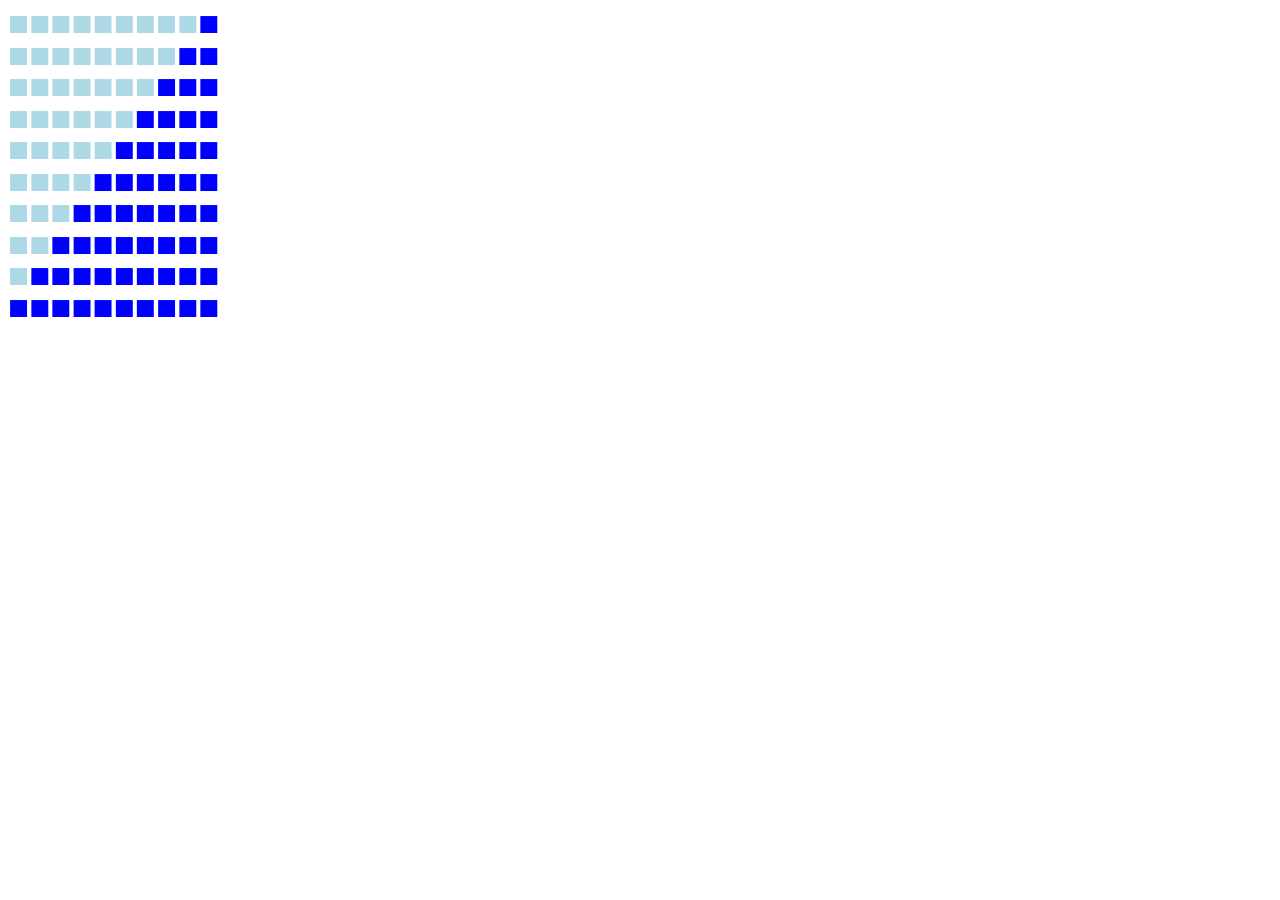
==== 09.11.html @ c838cdb6 "Add files via upload" ====
<!DOCTYPE html>
<html>
<head>
    <title>Кубики</title>
    <style>
        /* Просто делаем символы большими, чтобы выглядели как кубики */
        body {
            font-size: 35px;
            line-height: 0.9;
        }
    </style>
</head>
<body>

    <script>
        for (var i = 1; i <= 10; i++) {
            for (var j = 1; j <= 10; j++) {
                
                // Проверка для лесенки
                if (i + j <= 10	) {
                    // Голубой кубик
                    document.write('<span style="color: lightblue;">■</span>');
                } else {
                    // Синий кубик
                    document.write('<span style="color: blue;">■</span>');
                }
                
            }
            // Перенос строки в конце ряда
            document.write('<br>');
        }
    </script>

</body>
</html>
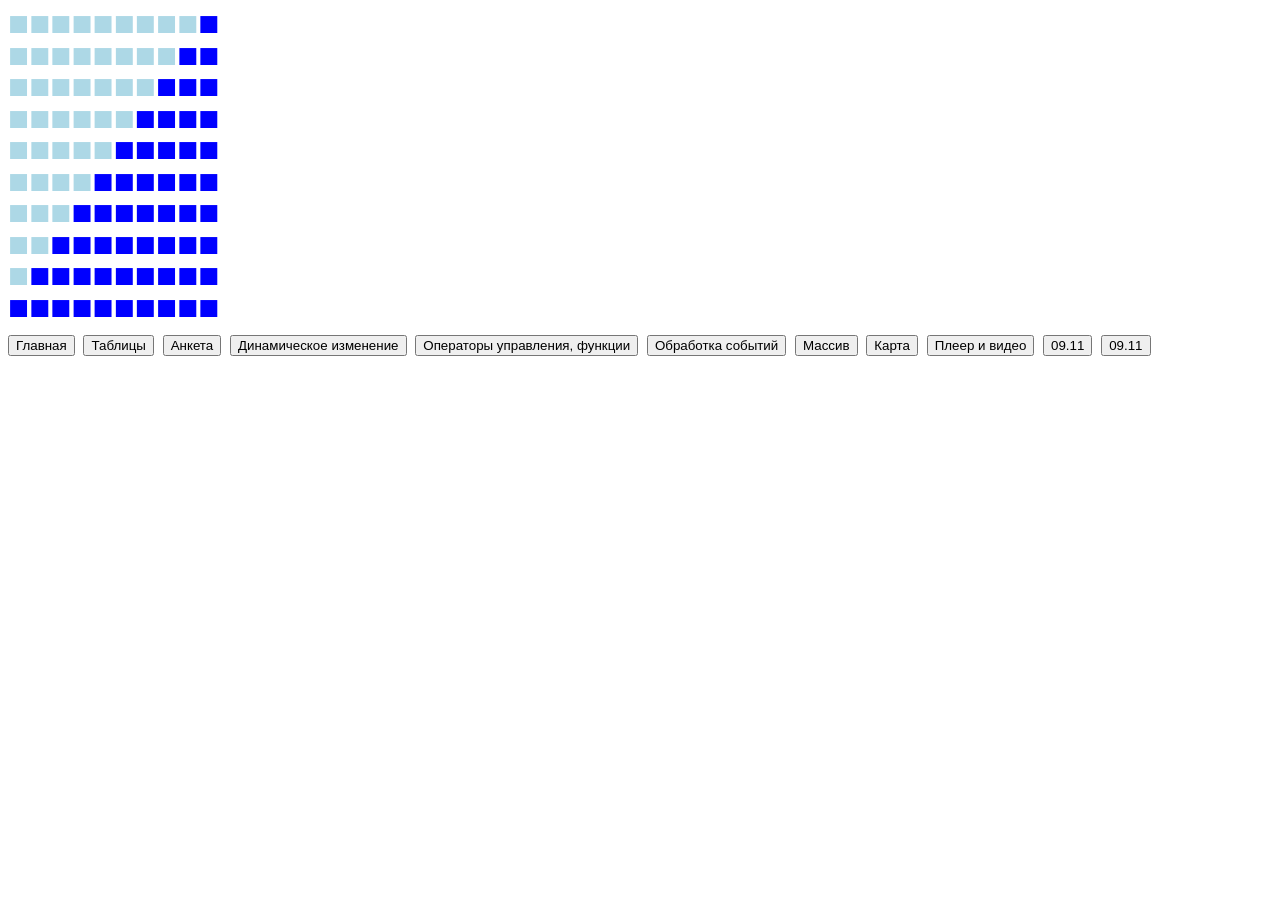
==== commit ef28bed6: "Update 09.11.html" ====
--- a/09.11.html
+++ b/09.11.html
@@ -30,6 +30,6 @@
             document.write('<br>');
         }
     </script>
-
+<div id="menu"><script language="JavaScript" src="menu.js" type="text/javascript"></script></div><br>
 </body>
 </html>
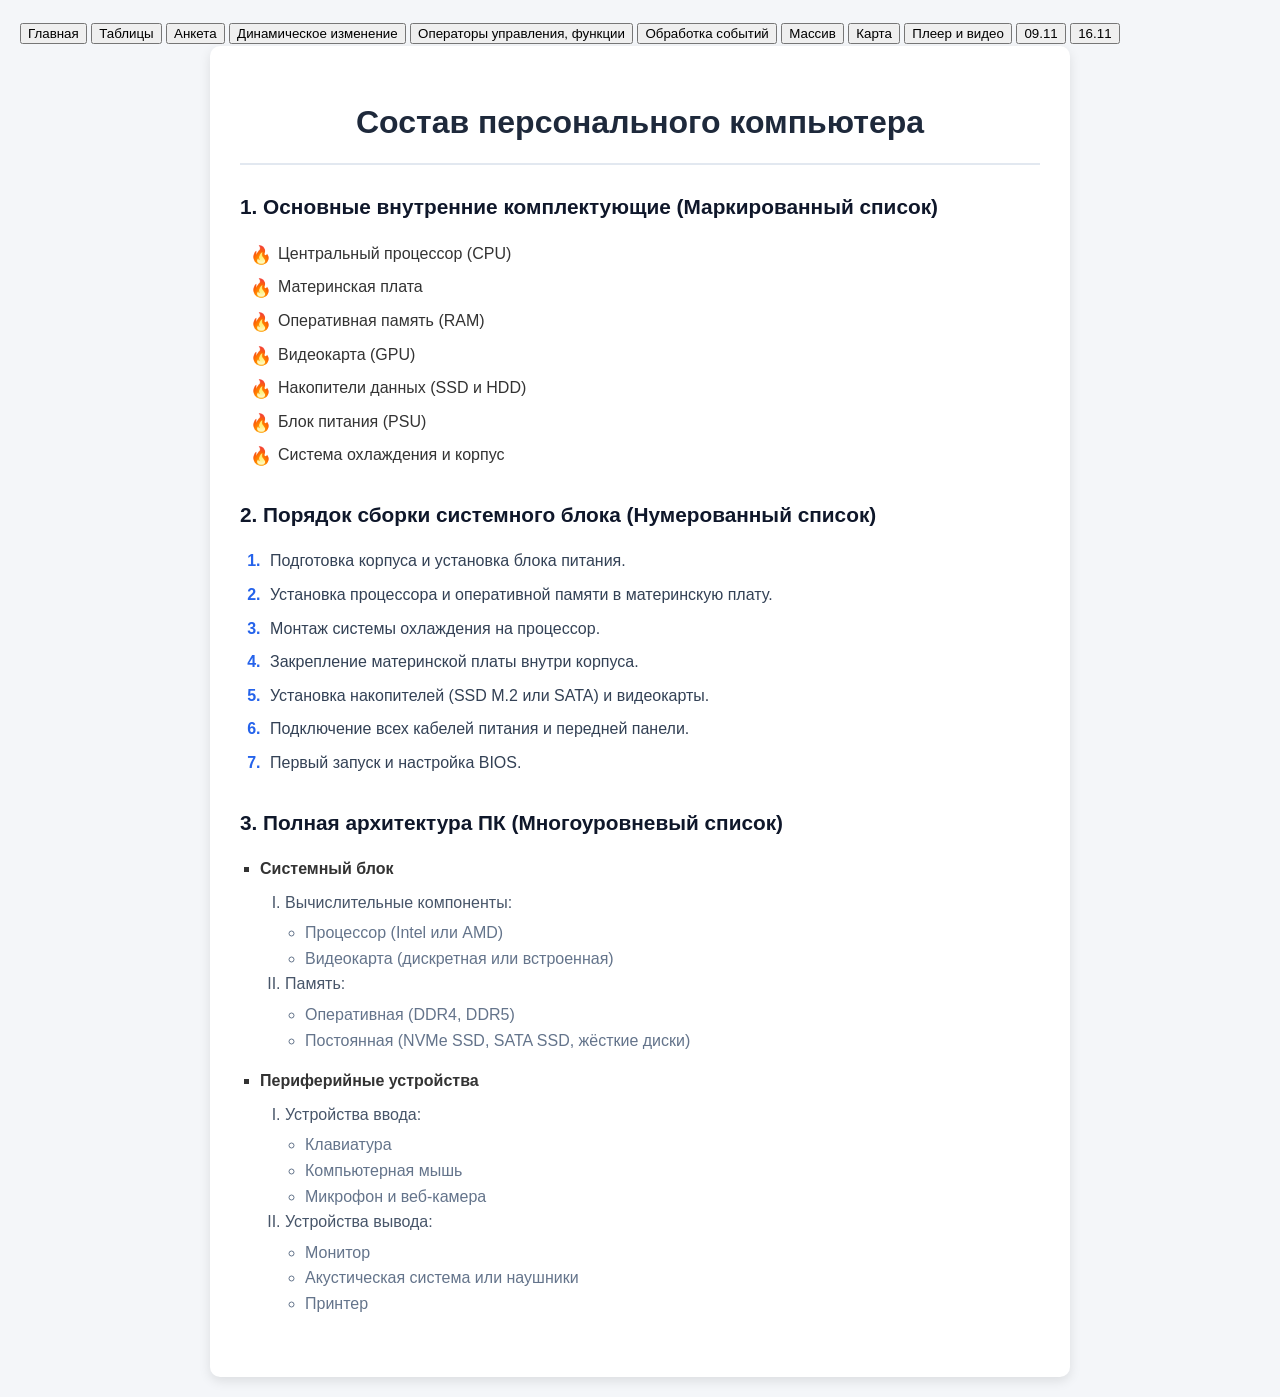
==== commit 18bb3ea3: "Update 09.11.html" ====
--- a/09.11.html
+++ b/09.11.html
@@ -1,35 +1,85 @@
+
 <!DOCTYPE html>
-<html>
+<html lang="ru">
 <head>
-    <title>Кубики</title>
-    <style>
-        /* Просто делаем символы большими, чтобы выглядели как кубики */
-        body {
-            font-size: 35px;
-            line-height: 0.9;
-        }
-    </style>
+    <meta charset="UTF-8">
+    <meta name="viewport" content="width=device-width, initial-scale=1.0">
+    <title>Состав персонального компьютера</title>
+    <link rel="stylesheet" href="16.11.css">
 </head>
 <body>
 
-    <script>
-        for (var i = 1; i <= 10; i++) {
-            for (var j = 1; j <= 10; j++) {
-                
-                // Проверка для лесенки
-                if (i + j <= 10	) {
-                    // Голубой кубик
-                    document.write('<span style="color: lightblue;">■</span>');
-                } else {
-                    // Синий кубик
-                    document.write('<span style="color: blue;">■</span>');
-                }
-                
-            }
-            // Перенос строки в конце ряда
-            document.write('<br>');
-        }
-    </script>
-<div id="menu"><script language="JavaScript" src="menu.js" type="text/javascript"></script></div><br>
+    <div id="menu"><script language="JavaScript" src="menu.js" type="text/javascript"></script></div>
+
+    <div class="container">
+        <h1>Состав персонального компьютера</h1>
+
+        <section class="list-block">
+            <h2>1. Основные внутренние комплектующие (Маркированный список)</h2>
+            <ul class="fire-list">
+                <li>Центральный процессор (CPU)</li>
+                <li>Материнская плата</li>
+                <li>Оперативная память (RAM)</li>
+                <li>Видеокарта (GPU)</li>
+                <li>Накопители данных (SSD и HDD)</li>
+                <li>Блок питания (PSU)</li>
+                <li>Система охлаждения и корпус</li>
+            </ul>
+        </section>
+
+        <section class="list-block">
+            <h2>2. Порядок сборки системного блока (Нумерованный список)</h2>
+            <ol class="numbered-list">
+                <li>Подготовка корпуса и установка блока питания.</li>
+                <li>Установка процессора и оперативной памяти в материнскую плату.</li>
+                <li>Монтаж системы охлаждения на процессор.</li>
+                <li>Закрепление материнской платы внутри корпуса.</li>
+                <li>Установка накопителей (SSD M.2 или SATA) и видеокарты.</li>
+                <li>Подключение всех кабелей питания и передней панели.</li>
+                <li>Первый запуск и настройка BIOS.</li>
+            </ol>
+        </section>
+
+        <section class="list-block">
+            <h2>3. Полная архитектура ПК (Многоуровневый список)</h2>
+            <ul class="multilevel-list">
+                <li><strong>Системный блок</strong>
+                    <ol>
+                        <li>Вычислительные компоненты:
+                            <ul>
+                                <li>Процессор (Intel или AMD)</li>
+                                <li>Видеокарта (дискретная или встроенная)</li>
+                            </ul>
+                        </li>
+                        <li>Память:
+                            <ul>
+                                <li>Оперативная (DDR4, DDR5)</li>
+                                <li>Постоянная (NVMe SSD, SATA SSD, жёсткие диски)</li>
+                            </ul>
+                        </li>
+                    </ol>
+                </li>
+                <li><strong>Периферийные устройства</strong>
+                    <ol>
+                        <li>Устройства ввода:
+                            <ul>
+                                <li>Клавиатура</li>
+                                <li>Компьютерная мышь</li>
+                                <li>Микрофон и веб-камера</li>
+                            </ul>
+                        </li>
+                        <li>Устройства вывода:
+                            <ul>
+                                <li>Монитор</li>
+                                <li>Акустическая система или наушники</li>
+                                <li>Принтер</li>
+                            </ul>
+                        </li>
+                    </ol>
+                </li>
+            </ul>
+        </section>
+    </div>
+
 </body>
 </html>
--- a/16.11.css
+++ b/16.11.css
@@ -0,0 +1,98 @@
+/* Общие стили страницы */
+body {
+    font-family: 'Segoe UI', Tahoma, Geneva, Verdana, sans-serif;
+    background-color: #f4f6f9;
+    color: #333;
+    line-height: 1.6;
+    margin: 0;
+    padding: 20px;
+}
+
+.container {
+    max-width: 800px;
+    margin: 0 auto;
+    background: #ffffff;
+    padding: 30px;
+    border-radius: 10px;
+    box-shadow: 0 4px 12px rgba(0, 0, 0, 0.1);
+}
+
+h1 {
+    text-align: center;
+    color: #1e293b;
+    border-bottom: 2px solid #e2e8f0;
+    padding-bottom: 15px;
+}
+
+h2 {
+    color: #0f172a;
+    margin-top: 25px;
+    font-size: 1.3em;
+}
+
+.list-block {
+    margin-bottom: 30px;
+}
+
+/* 1. Маркированный список с символом огня (&#128293; = \1F525) */
+ul.fire-list {
+    list-style: none;
+    padding-left: 10px;
+}
+
+ul.fire-list li {
+    position: relative;
+    padding-left: 28px;
+    margin-bottom: 8px;
+}
+
+ul.fire-list li::before {
+    content: "\1F525"; /* Символ огня */
+    position: absolute;
+    left: 0;
+    top: 0;
+    font-size: 1.1em;
+}
+
+/* 2. Нумерованный список */
+ol.numbered-list {
+    padding-left: 25px;
+    color: #334155;
+}
+
+ol.numbered-list li {
+    margin-bottom: 8px;
+    padding-left: 5px;
+}
+
+ol.numbered-list li::marker {
+    color: #2563eb;
+    font-weight: bold;
+}
+
+/* 3. Многоуровневый список */
+ul.multilevel-list {
+    list-style-type: square;
+    padding-left: 20px;
+}
+
+ul.multilevel-list > li {
+    margin-bottom: 15px;
+}
+
+/* Вложенный нумерованный уровень */
+ul.multilevel-list ol {
+    list-style-type: upper-roman;
+    margin-top: 8px;
+    margin-bottom: 8px;
+    padding-left: 25px;
+    color: #475569;
+}
+
+/* Третий вложенный маркированный уровень */
+ul.multilevel-list ol ul {
+    list-style-type: circle;
+    margin-top: 5px;
+    padding-left: 20px;
+    color: #64748b;
+}
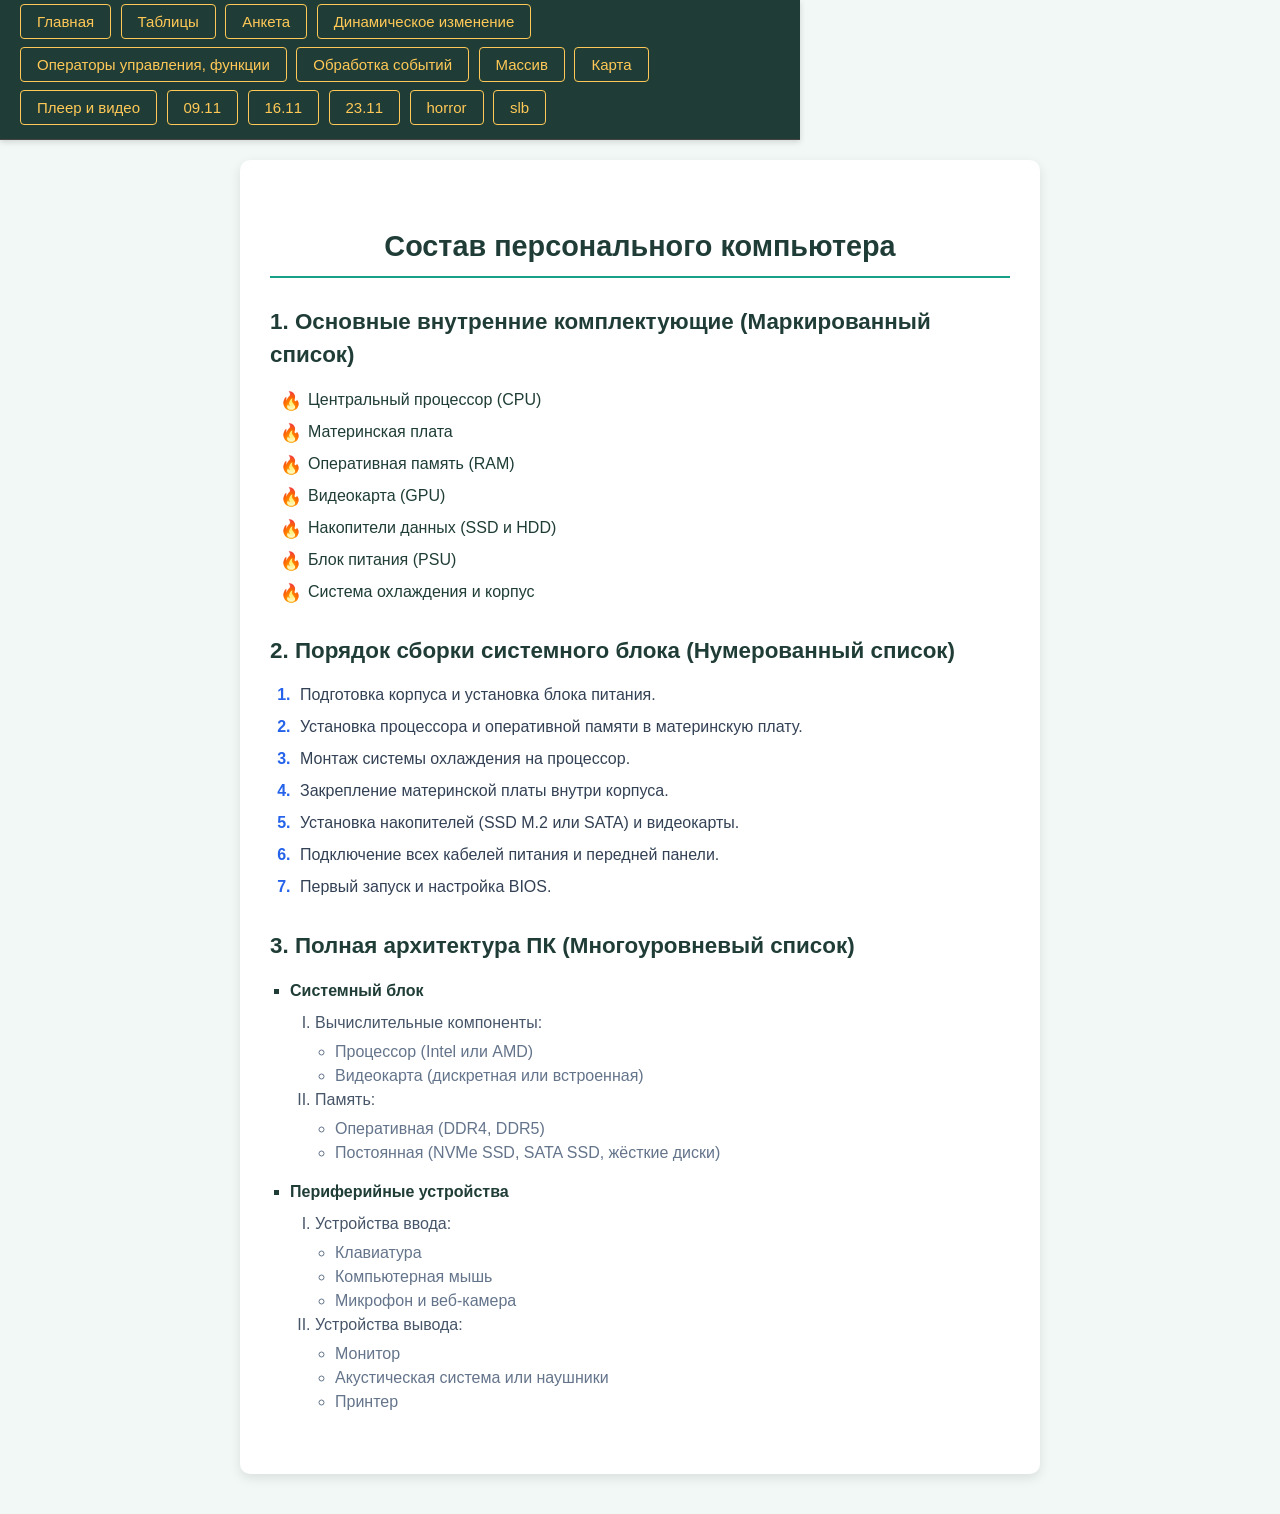
==== commit b718ab48: "Update 09.11.html" ====
--- a/09.11.html
+++ b/09.11.html
@@ -9,6 +9,9 @@
 </head>
 <body>
 
+   <link href="style.css" rel="stylesheet">
+</head>
+<body>
     <div id="menu"><script language="JavaScript" src="menu.js" type="text/javascript"></script></div>
 
     <div class="container">
--- a/16.11.css
+++ b/16.11.css
@@ -6,6 +6,12 @@
     line-height: 1.6;
     margin: 0;
     padding: 20px;
+}
+
+/* Блок меню */
+#menu {
+    max-width: 800px;
+    margin: 0 auto 20px auto;
 }
 
 .container {
@@ -34,7 +40,7 @@
     margin-bottom: 30px;
 }
 
-/* 1. Маркированный список с символом огня (&#128293; = \1F525) */
+/* 1. Маркированный список с символом огня (&#128293; = F525) */
 ul.fire-list {
     list-style: none;
     padding-left: 10px;
--- a/style.css
+++ b/style.css
@@ -0,0 +1,252 @@
+/* ===== Базовые настройки ===== */
+* {
+    box-sizing: border-box;
+}
+
+html, body {
+    margin: 0;
+    padding: 0;
+}
+
+body {
+    font-family: "Segoe UI", Tahoma, Arial, sans-serif;
+    font-size: 16px;
+    line-height: 1.5;
+    color: #1f3d36;
+    background: #f1f8f5;
+    padding: 0 20px 40px;
+}
+
+/* ===== Меню ===== */
+#menu {
+    background: #1f3d36;
+    margin: 0 -20px 25px;
+    padding: 0 20px;
+    box-shadow: 0 2px 6px rgba(0, 0, 0, 0.15);
+}
+
+#menu a {
+    display: inline-block;
+    color: #ecf0f1;
+    text-decoration: none;
+    padding: 14px 16px;
+    font-weight: 500;
+    transition: background 0.2s, color 0.2s;
+}
+
+#menu a:hover {
+    background: #2a5148;
+    color: #ffffff;
+}
+
+/* ===== Заголовки ===== */
+h1, h2, h3 {
+    color: #1f3d36;
+    margin-top: 1.2em;
+    margin-bottom: 0.5em;
+}
+
+h1 {
+    font-size: 1.8em;
+    border-bottom: 2px solid #16a085;
+    padding-bottom: 8px;
+}
+
+h2 {
+    font-size: 1.4em;
+}
+
+h3 {
+    font-size: 1.15em;
+    border-left: 4px solid #16a085;
+    padding-left: 10px;
+}
+
+/* ===== Ссылки ===== */
+a {
+    color: #12806a;
+    text-decoration: none;
+}
+
+a:hover {
+    color: #0d5a4b;
+    text-decoration: underline;
+}
+
+/* ===== Параграфы и списки ===== */
+p {
+    margin: 0.6em 0;
+}
+
+ul {
+    padding-left: 22px;
+}
+
+/* ===== Таблицы ===== */
+table {
+    border-collapse: collapse;
+    margin: 10px 0 20px;
+    background: #ffffff;
+    box-shadow: 0 1px 4px rgba(0, 0, 0, 0.08);
+}
+
+table[border] {
+    border: 1px solid #bdc3c7;
+}
+
+td {
+    border: 1px solid #bdc3c7;
+    text-align: center;
+    vertical-align: middle;
+    padding: 2px;
+}
+
+/* ===== Кнопки ===== */
+button,
+input[type="button"],
+input[type="submit"],
+input[type="reset"] {
+    font-family: inherit;
+    font-size: 0.95em;
+    padding: 8px 16px;
+    margin: 4px 4px 4px 0;
+    border: none;
+    border-radius: 4px;
+    background: #16a085;
+    color: #ffffff;
+    cursor: pointer;
+    transition: background 0.2s, transform 0.1s;
+}
+
+button:hover,
+input[type="button"]:hover,
+input[type="submit"]:hover {
+    background: #12806a;
+}
+
+input[type="reset"] {
+    background: #95a5a6;
+}
+
+input[type="reset"]:hover {
+    background: #7f8c8d;
+}
+
+button:active,
+input[type="button"]:active,
+input[type="submit"]:active,
+input[type="reset"]:active {
+    transform: translateY(1px);
+}
+
+/* ===== Формы ===== */
+form {
+    background: #ffffff;
+    border: 1px solid #e1e4e8;
+    border-radius: 6px;
+    padding: 20px 24px;
+    margin: 15px 0;
+    box-shadow: 0 1px 4px rgba(0, 0, 0, 0.06);
+    max-width: 640px;
+}
+
+input[type="text"],
+input[type="password"],
+select,
+textarea {
+    font-family: inherit;
+    font-size: 0.95em;
+    padding: 8px 10px;
+    margin: 4px 0 10px;
+    border: 1px solid #ccd1d9;
+    border-radius: 4px;
+    width: 100%;
+    max-width: 400px;
+    background: #fbfcfd;
+    transition: border-color 0.2s, box-shadow 0.2s;
+}
+
+input[type="text"]:focus,
+input[type="password"]:focus,
+select:focus,
+textarea:focus {
+    outline: none;
+    border-color: #16a085;
+    box-shadow: 0 0 0 2px rgba(22, 160, 133, 0.2);
+}
+
+textarea {
+    max-width: 100%;
+    resize: vertical;
+}
+
+label {
+    display: block;
+    margin-bottom: 10px;
+    font-weight: 500;
+}
+
+input[type="radio"],
+input[type="checkbox"] {
+    margin-right: 6px;
+    transform: translateY(1px);
+}
+
+/* ===== Медиа ===== */
+iframe.youtube {
+    display: block;
+    max-width: 100%;
+    border: 1px solid #e1e4e8;
+    border-radius: 6px;
+    background: #000;
+    margin: 10px 0;
+}
+
+audio {
+    display: block;
+    margin: 10px 0;
+    max-width: 100%;
+}
+
+/* ===== Блок результата ===== */
+#result {
+    font-weight: 500;
+    color: #d35400;
+    background: #fdf2e9;
+    border-left: 4px solid #d35400;
+    padding: 10px 14px;
+    border-radius: 4px;
+    margin-top: 15px;
+}
+
+/* ===== Мелкие утилиты ===== */
+hr {
+    border: none;
+    border-top: 1px solid #e1e4e8;
+    margin: 25px 0;
+}
+
+/* ===== Стили для меню из кнопок ===== */
+#menu {
+    margin-bottom: 20px;
+    padding-bottom: 10px;
+    border-bottom: 1px solid #444;
+}
+
+#menu button {
+    background-color: transparent;
+    color: #ffc857;
+    border: 1px solid #ffc857;
+    padding: 8px 16px;
+    font-size: 15px;
+    font-family: Arial, sans-serif;
+    cursor: pointer;
+    border-radius: 4px;
+    margin-right: 5px;
+    transition: all 0.2s ease;
+}
+
+#menu button:hover {
+    background-color: #ffc857;
+    color: #1f3d36;
+}
